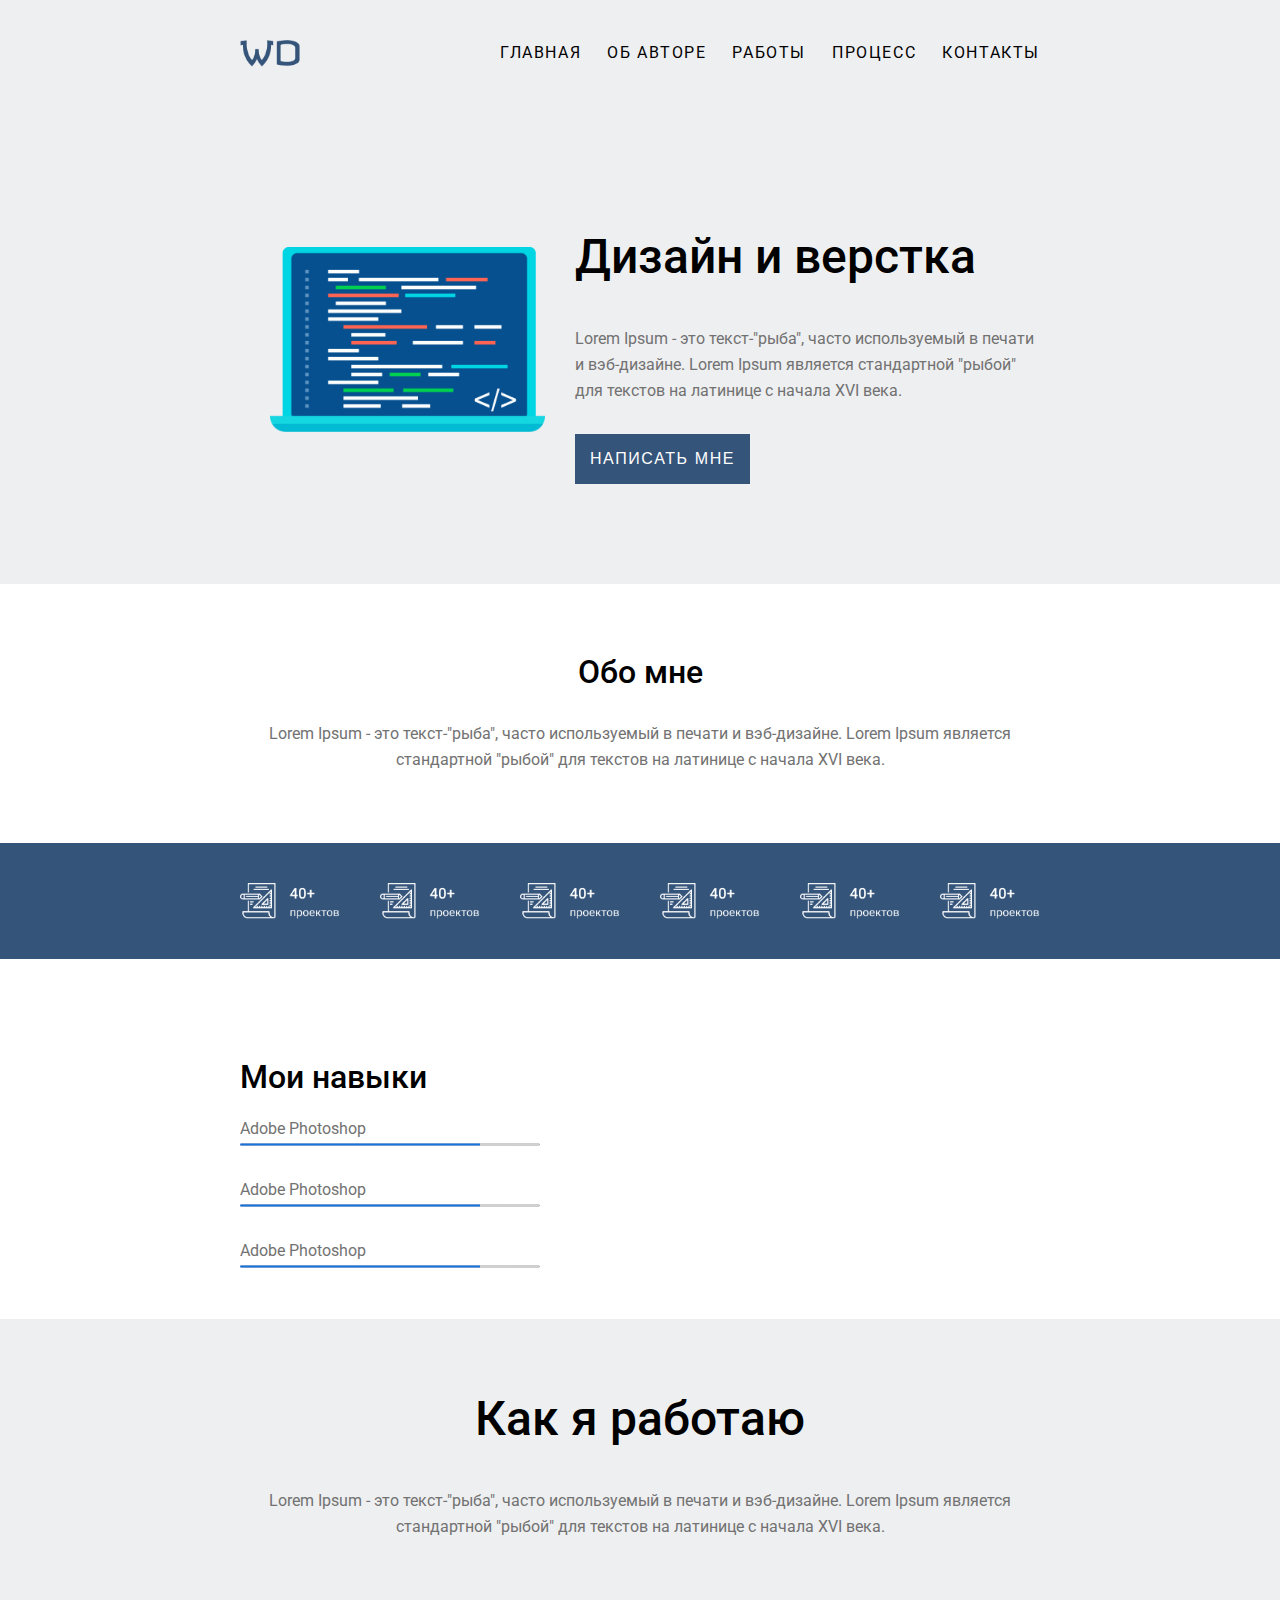
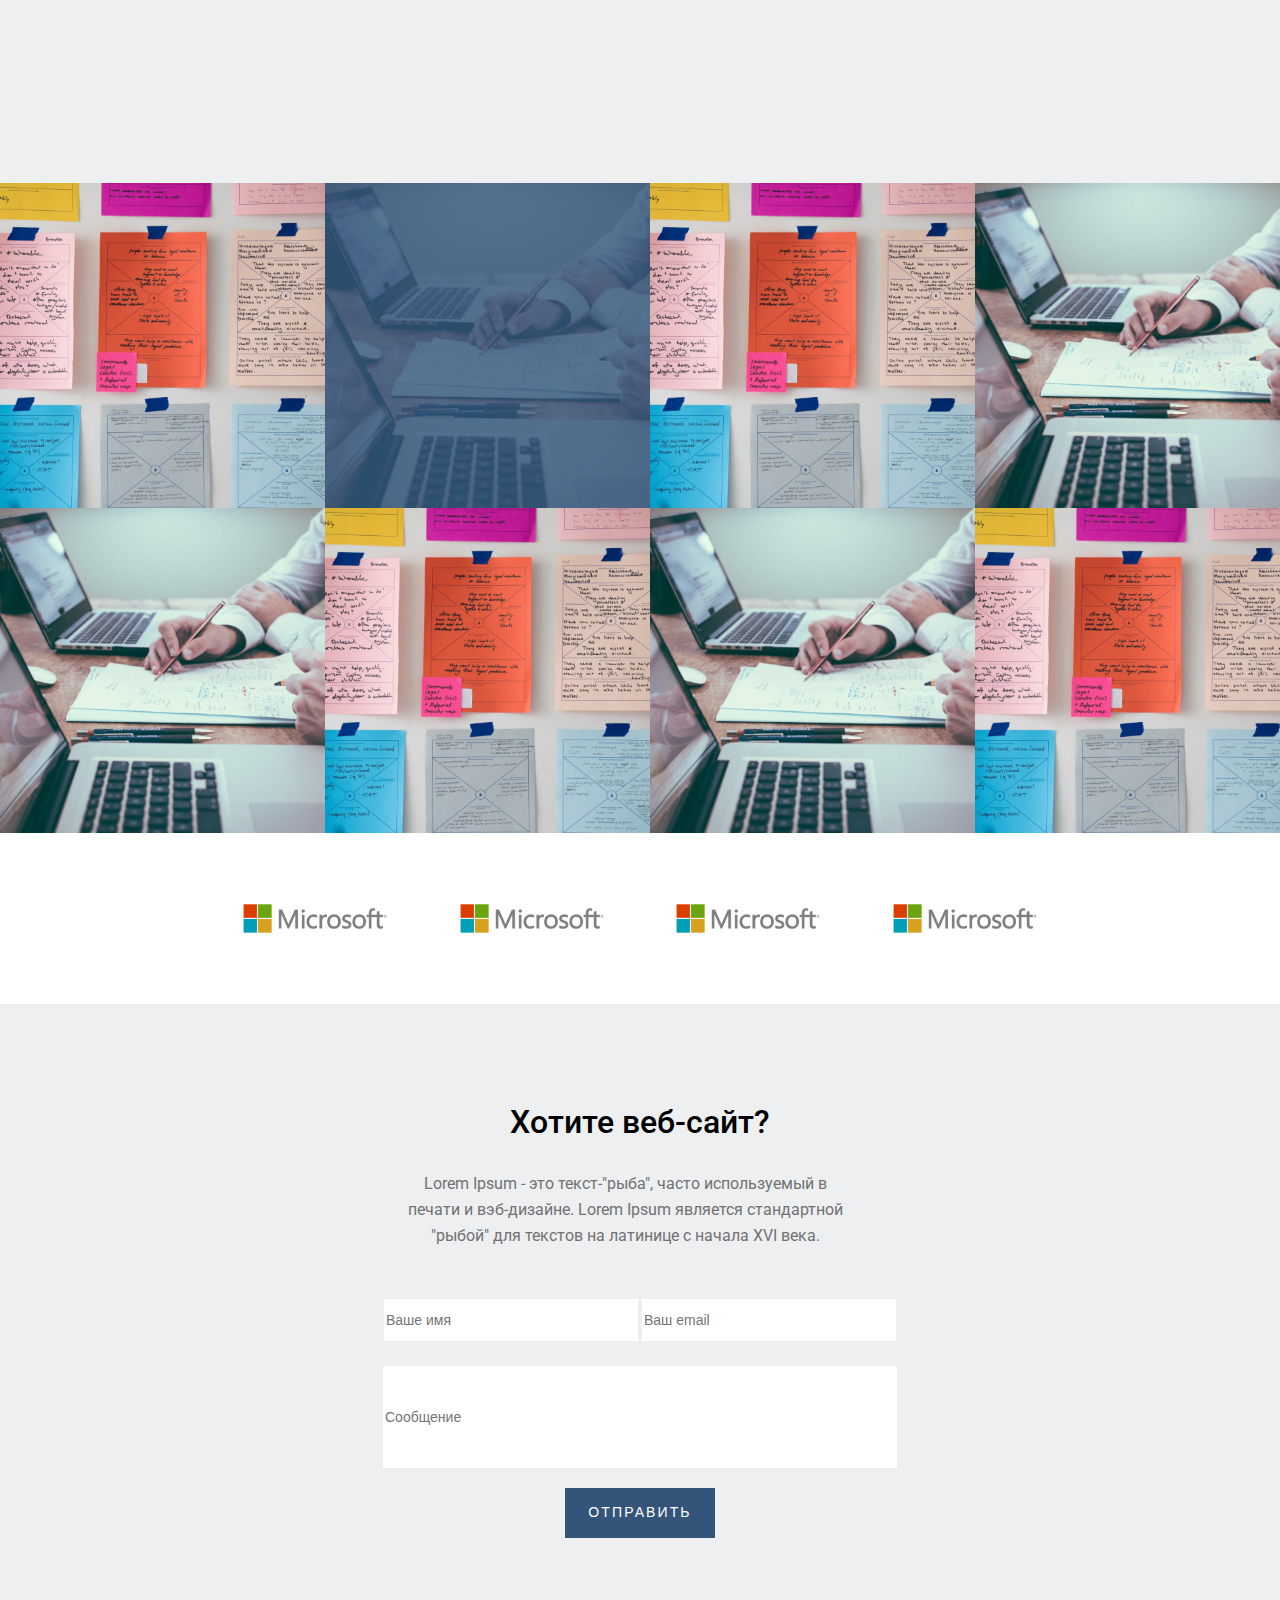
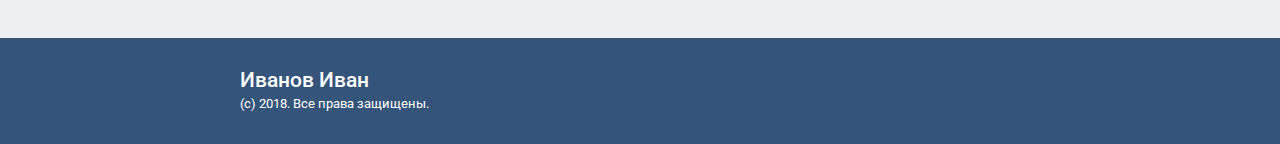
==== index.html @ e1730a30 "PR4" ====
<!DOCTYPE html>
<html lang="en">
<head>
    <meta charset="UTF-8">
    <meta name="viewport" content="width=device-width, initial-scale=1.0">
    <title>Pavel</title>
    <link rel="stylesheet" href="css/reset.css">
    <link rel="stylesheet" href="css/style.css">
    <link href="https://fonts.googleapis.com/css2?family=Roboto:ital,wght@0,100;0,300;0,400;0,500;0,700;0,900;1,100;1,300;1,400;1,500;1,700;1,900&display=swap" rel="stylesheet">
    <link rel="stylesheet" href="https://use.fontawesome.com/releases/v5.15.0/css/all.css" integrity="sha384-OLYO0LymqQ+uHXELyx93kblK5YIS3B2ZfLGBmsJaUyor7CpMTBsahDHByqSuWW+q" crossorigin="anonymous">
    <link rel="stylesheet" href="css/media.css">
    <link rel="stylesheet" href="https://cdnjs.cloudflare.com/ajax/libs/animate.css/4.1.1/animate.min.css"/>
</head>
<body>
    <header>
        <div class="mx_wd">
        <nav>
            <img src="img/WD.png" alt="" data-wow-iteration="infinite" class="wh1 wow animate__pulse">
            <ul>
                <li><a href="">ГЛАВНАЯ</a></li>
                <li><a href="#avtor">ОБ АВТОРЕ</a></li>
                <li><a href="#job">РАБОТЫ</a></li>
                <li><a href="#process">ПРОЦЕСС</a></li>
                <li><a href="#contact">КОНТАКТЫ</a></li>
            </ul>
        </nav>
        <div class="headform">
            <img src="img/comp.png" alt="" data-wow-iteration="infinite" class="wh1 wow animate__swing">
            <div class="headform1">
                <h1>Дизайн и верстка</h1>
                <p>Lorem Ipsum - это текст-"рыба", часто используемый в печати и вэб-дизайне. Lorem Ipsum является стандартной "рыбой" для текстов на латинице с начала XVI века.</p>
                <button>НАПИСАТЬ МНЕ</button>
            </div>
        </div>
    </div>
    </header>
    <section class="mx_wd">
        <div class="about">
            <h2>Обо мне</h2>
            <p>Lorem Ipsum - это текст-"рыба", часто используемый в печати и вэб-дизайне. Lorem Ipsum является стандартной "рыбой" для текстов на латинице с начала XVI века.</p>
        </div>
    </section>
    <section class="section2"> 
        <div class="mx_wd">
            <div class="section2_1">
                <img src="img/project.png" alt="">
                <img src="img/project.png" alt="">
                <img src="img/project.png" alt="">
                <img src="img/project.png" alt="">
                <img src="img/project.png" alt="">
                <img src="img/project.png" alt="">
            </div>
        </div>
    </section>
    <section class="mx_wd">
        <div class="section3">
            <div class="section3_1">
                <h2>Мои навыки</h2>
                <p>Adobe Photoshop</p>
                <progress max="100" value="80"></progress>
                <p>Adobe Photoshop</p>
                <progress max="100" value="80"></progress>
                <p>Adobe Photoshop</p>
                <progress max="100" value="80"></progress>
            </div>
            <img src="img/person.png" alt="" class="wow animate__backInRight">
        </div>
    </section>
    <section class="section4">
        <div class="mx_wd">
            <h2>Как я работаю</h2>
            <p>Lorem Ipsum - это текст-"рыба", часто используемый в печати и вэб-дизайне. Lorem Ipsum является стандартной "рыбой" для текстов на латинице с начала XVI века.</p>
            <video src="video/work.mp4" alc="Видео" controls="autoplay" class="wow animate__bounceInUp"></video>
        </div>
    </section>
    <section class="collage">
        <div class="collage1">
            <img src="img/collage/Rectangle 7.png" alt="">
            <img src="img/collage/Rectangle 7.1.png" alt="">
            <img src="img/collage/Rectangle 7.2.png" alt="">
            <img src="img/collage/Rectangle 7.3.png" alt="">
        </div>
        <div class="collage2">
            <img src="img/collage/Rectangle 7.7.png" alt="">
            <img src="img/collage/Rectangle 7.4.png" alt="">
            <img src="img/collage/Rectangle 7.5.png" alt="">
            <img src="img/collage/Rectangle 7.6.png" alt="">
        </div>
        <div class="mx_wd">
            <div class="collage3">
                <img src="img/ms.png" alt="">
                <img src="img/ms.png" alt="">
                <img src="img/ms.png" alt="">
                <img src="img/ms.png" alt="">
            </div>
        </div>
    </section>
    <section class="forms">
        <div class="mx_wd">
            <div class="forma">
                <h2>Хотите веб-сайт?</h2>
                <p>Lorem Ipsum - это текст-"рыба", часто используемый в печати и вэб-дизайне. Lorem Ipsum является стандартной "рыбой" для текстов на латинице с начала XVI века.</p>
                <div>
                    <input type="text" placeholder="Ваше имя">
                    <input type="text" placeholder="Ваш email"> <br>
                    <input type="text" placeholder="Сообщение" id="textar"> <br>
                    <button>ОТПРАВИТЬ</button>
                </div>
            </div>
        </div>
    </section>
    <footer>
        <div class="mx_wd">
            <div class="pad">
                <div>
                    <h2>Иванов Иван</h2>
                    <p>(с) 2018. Все права защищены. </p>
                </div>
                <div class="icons">
                    <i class="fab fa-vk"></i>
                    <i class="fab fa-vk"></i>
                    <i class="fab fa-vk"></i>
                </div>
            </div>
        </div>
    </footer>
    <script src="https://cdnjs.cloudflare.com/ajax/libs/wow/1.1.2/wow.min.js"></script>
    <script src="js/main.js"></script>
</body>
</html>
---- css/style.css ----
html {
    font-family: 'Roboto', sans-serif;
    scroll-behavior: smooth;
}
header {
    background: #EEEFF1;
}
.mx_wd {
    max-width: 800px;    
    margin-left: auto;
    margin-right: auto;
}
nav {
    display: flex;
    padding-top: 40px;
    font-style: bold;
    font-weight: normal;
    font-size: 16px;
    line-height: 26px;
    letter-spacing: 0.1em;
    color: #000000;
    margin-bottom: 150px;
    
}
nav a {
    font-style: bold;
    font-weight: normal;
    font-size: 16px;
    line-height: 26px;
    letter-spacing: 0.1em;
    color: #000000;
    text-decoration: none;
}
nav a:hover {
    font-size: 24px; /* Размер шрифта */
    font-weight: bold; /* Жирное начертание */
    color: #34547A;
    transform: scale(1.1);
}
ul {
    display: flex;
    width: 700px;
    flex-direction: row;
    justify-content: space-between;
    align-items: center;
}
nav img {
    width: 60px;
    margin-right: 200px;
}
.headform {
    display: flex;
    padding-bottom: 100px;
}
.headform img {
    width: 275px;
    height: 185px;
    margin: 30px;
}
.headform1 h1 {
    font-style: normal;
font-weight: 500;
font-size: 48px;
line-height: 79px;
margin-bottom: 30px;
color: #000000;
animation: alan 3s;
}

.headform1 p {
    font-style: normal;
font-weight: normal;
font-size: 16px;
line-height: 26px;
color: #727272;
margin-bottom: 30px;
}
.headform1 button {
    background: #34547A;
    font-style: normal;
    font-weight: normal;
    font-size: 16px;
    line-height: 26px;
    text-align: center;
    letter-spacing: 0.1em;
    color: #FFFFFF;
    border: 0px solid;
    width: 175px;
    height: 50px;
}
.headform1 button:hover {
    box-shadow: 0 12px 16px 0 rgba(0,0,0,0.24), 0 17px 50px 0 rgba(0,0,0,0.19);
    font-weight: bold;
}
.about {
    text-align: center;
    margin: 70px 0px;
}
.about h2 {
    font-style: normal;
    font-weight: 500;
    font-size: 32px;
    line-height: 37px;
    text-align: center;
    margin-bottom: 30px;
    color: #000000;
}
.about p {
    font-style: normal;
    font-weight: normal;
    font-size: 16px;
    line-height: 26px;
    text-align: center;
    color: #727272;
}
.section2 {
    background-color: #34547A;
    padding: 40px 0px;
}
.section2 img {
    width: 100px;
}
.section2_1 {
    display: flex;
    justify-content: space-between;
}
.section3_1 h2 {
    font-style: normal;
    font-weight: 500;
    font-size: 32px;
    line-height: 37px;
    color: #000000;
}
.section3 {
    display: flex;
    width: 1000px;
    margin-top: 80px;
}
.section3 img {
    width: 300px;
    margin-left: 80px;
    height: 250px;
}
.section3_1 {
    margin: 20px 0px;
}
.section3_1 h2 {
    margin-bottom: 20px;
}
.section3_1 p {
    font-style: normal;
    font-weight: normal;
    font-size: 16px;
    line-height: 26px;
    color: #727272;
}
progress {
    height: 5px;
    width: 300px;
    margin-bottom: 30px;
}
.section4 {
    text-align: center;
    padding: 60px 0px;
    background-color: #EEEFF1;
}
.section4 h2 {
font-style: normal;
font-weight: 500;
font-size: 48px;
line-height: 79px;
margin-bottom: 30px;
color: #000000;
}

.section4 p {
    font-style: normal;
font-weight: normal;
font-size: 16px;
line-height: 26px;
color: #727272;
margin-bottom: 30px;
}
.collage1 {
    display: flex;
}
.collage2 {
    display: flex;
}
.collage img {
    width: 325px;
}
.collage3 {
    display: flex;
    justify-content: space-between;
    align-items: center;
    padding: 50px 0px;
}
.collage3 img {
    width: 150px;
}
.forms {
    background: #EEEFF1;
    padding: 100px 0px;
}
.forms h2 {
    font-style: normal;
    font-weight: 500;
    font-size: 32px;
    line-height: 37px;
    text-align: center;
    color: #000000;
    margin-bottom: 30px;
}
.forms p {
    font-style: normal;
    font-weight: normal;
    font-size: 16px;
    line-height: 26px;
    text-align: center;
    width: 450px;
    margin-left: 20%;
    color: #727272;
    margin-bottom: 50px;
}
.forms input {
    background: #FFFFFF;
    color: #5F5D5D;
    width: 250px;
    height: 40px;
    font-style: normal;
    font-weight: normal;
    font-size: 14px;
    line-height: 23px;
    border: 0px solid;
    
}
#textar {
    margin-top: 25px;
    background: #FFFFFF;
    color: #5F5D5D;
    width: 510px;
    height: 100px;
    font-style: normal;
    font-weight: normal;
    font-size: 14px;
    line-height: 23px;
    border: 0px solid;  
}
.forms button {
    margin-top: 20px;
    background: #34547A;
    border: 0px solid;
    font-style: normal;
    font-weight: normal;
    font-size: 14px;
    line-height: 23px;
    text-align: center;
    letter-spacing: 0.15em;
    color: #FFFFFF;
    width:150px;
    height: 50px;
}
.forms button:hover {
    box-shadow: 0 12px 16px 0 rgba(0,0,0,0.24), 0 17px 50px 0 rgba(0,0,0,0.19);
    font-weight: bold;
}
.forma {
    text-align: center;
}
footer {
    background: #34547A;
    padding: 30px 0px;
    
}
footer h2 {
    font-style: normal;
    font-weight: 500;
    font-size: 21px;
    line-height: 25px;
    color: #FFFFFF;
}
footer p {
    font-style: normal;
    font-weight: normal;
    font-size: 13px;
    line-height: 21px;
    color: #FFFFFF;
}

.pad {
    display: flex;
}
.pad div {
    width: 400px;
}
.icons i {
    width: 50px;
}
@keyframes alan {
        from {
            margin-top: 100%;
            width: 300%;
          }
        
          50% {
            margin-top: 50%;
            width: 200%;
          }
        
          to {
            margin-top: 0%;
            width: 100%;
          }
}
---- css/media.css ----
@media (max-width:375px) {
    header {
        max-width: 325px;
    }
    .mx_wd {
        max-width: 325px;
        margin-left: auto;
        margin-right: auto;
    }
    nav {
        padding-top: 10px;
        font-size: 7px;  
    }
    ul {
        display: flex;
        flex-direction: column;
        justify-content: center;
        align-items: center;
    }
    nav img {
        width: 70px;
        height: 50px;
        margin-right: 20px;
        margin-left: 10px;
    }
    .headform {
        display: flex;
        flex-direction: column;
        justify-content: center;
        align-items: center;
        padding-bottom: 10px;
        width: 300px;
        text-align: center;
        margin-left: 10px;
    }
    .headform img {
        width: 275px;
        height: 185px;
        margin: 0px;
    }
    .headform1 h1 {
    font-size: 28px;
    margin-bottom: 30px;
    }
    .headform1 p {
    font-size: 10px;
    margin-bottom: 30px;
    }
    .about {
        display: flex;
        flex-direction: column;
        justify-content: center;
        max-width: 275px;
    }
    .about h1 {
        font-size: 22px;
    }
    .about p {
    font-size: 10px;

    }
    .section2 {
        width: 325px;
    }
    .section2 img {
        width: 50px;
    }
    .section2_1 {
        display: flex;
        
    }
    .section3_1 h1 {
        font-size: 25px;
    }
    .section3 {
        display: flex;
        flex-direction: column;
        width: 325px;
    }
    .section3 img {
        width: 275px;
        margin-left: 0px;
        height: 225px;
    }
    .section3_1 {
        margin: 0px 0px;
    }
    .section3_1 h1 {
        margin-bottom: 20px;
    }
    .section3_1 p {
        font-size: 10px;
    }
    progress {
        height: 5px;
        width: 274px;
        margin-bottom: 30px;
    }
    .section4 {
        text-align: center;
        padding: 60px 0px;
        background-color: #EEEFF1;
        width: 325px;
    }
    .section4 h1 {
    font-size: 28px;
    margin-bottom: 30px;
    }
    
    .section4 p {
    font-size: 12px;
    margin-bottom: 30px;
    }
    .collage1 {
        display: flex;
    }
    .collage2 {
        display: flex;
    }
    .collage img {
        width: 81px;
    }
    .collage3 {
        display: flex;
        justify-content: center;
    }
    .collage3 img {
        width: 40px;
    }
    .forms {
        background: #EEEFF1;
        padding: 100px 0px;
        width: 325px;
    }
    .forms h1 {
        font-size: 22px;
    }
    .forms p {
        font-size: 10px;
        margin-left: 0px;
        width: 325px;
    }
    .forma {
        text-align: center;
    }
    footer {
        background: #34547A;
        padding: 10px 0px;
        width: 325px;
        
    }
    footer h1 {
        font-size: 14px;

    }
    footer p {
        font-size: 9px;
    }
    
    .pad {
        display: flex;
        justify-content: center;
        align-items: center;
    }
    .pad div {
        width: 325px;
    }
}

@media (max-width:750px) {
    html {
        font-family: 'Roboto', sans-serif;
    }
    header {
        max-width: 400px;
    }
    .mx_wd {
        max-width: 740px;
        margin-left: 50px;
        margin-right: 5px;
    }
    nav {
        padding-top: 10px;
        font-size: 7px;  
    }
    ul {
        display: flex;
        flex-direction: column;
        justify-content: center;
        align-items: center;
    }
    nav img {
        width: 70px;
        height: 50px;
        margin-right: 20px;
        margin-left: 10px;
    }
    .headform {
        display: flex;
        flex-direction: column;
        justify-content: center;
        align-items: center;
        padding-bottom: 10px;
        width: 300px;
        text-align: center;
        margin-left: 10px;
    }
    .headform img {
        width: 275px;
        height: 185px;
        margin: 0px;
    }
    .headform1 h1 {
    font-size: 28px;
    margin-bottom: 30px;
    }
    .headform1 p {
    font-size: 10px;
    margin-bottom: 30px;
    }
    .about {
        display: flex;
        flex-direction: column;
        justify-content: center;
        max-width: 275px;
    }
    .about h1 {
        font-size: 22px;
        margin-left: 0px;
    }
    .about p {
    font-size: 10px;

    }
    .section2 {
        width: 325px;
    }
    .section2 img {
        width: 50px;
    }
    .section2_1 {
        display: flex;
        
    }
    .section3_1 h1 {
        font-size: 25px;
    }
    .section3 {
        display: flex;
        flex-direction: column;
        width: 325px;
    }
    .section3 img {
        width: 275px;
        margin-left: 0px;
        height: 225px;
    }
    .section3_1 {
        margin: 0px 0px;
    }
    .section3_1 h1 {
        margin-bottom: 20px;
    }
    .section3_1 p {
        font-size: 10px;
    }
    progress {
        height: 5px;
        width: 274px;
        margin-bottom: 30px;
    }
    .section4 {
        text-align: center;
        padding: 60px 0px;
        background-color: #EEEFF1;
        width: 325px;
    }
    .section4 h1 {
    font-size: 28px;
    margin-bottom: 30px;
    }
    
    .section4 p {
    font-size: 12px;
    margin-bottom: 30px;
    }
    .collage1 {
        display: flex;
    }
    .collage2 {
        display: flex;
    }
    .collage img {
        width: 81px;
    }
    .collage3 {
        display: flex;
        justify-content: center;
    }
    .collage3 img {
        width: 40px;
    }
    .forms {
        background: #EEEFF1;
        padding: 100px 0px;
        width: 325px;
    }
    .forms h1 {
        font-size: 22px;
    }
    .forms p {
        font-size: 10px;
        margin-left: 0px;
        width: 325px;
    }
    .forma {
        text-align: center;
    }
    footer {
        background: #34547A;
        padding: 10px 0px;
        width: 325px;
        
    }
    footer h1 {
        font-size: 14px;

    }
    footer p {
        font-size: 9px;
    }
    
    .pad {
        display: flex;
        justify-content: center;
        align-items: center;
    }
    .pad div {
        width: 325px;
    }
}
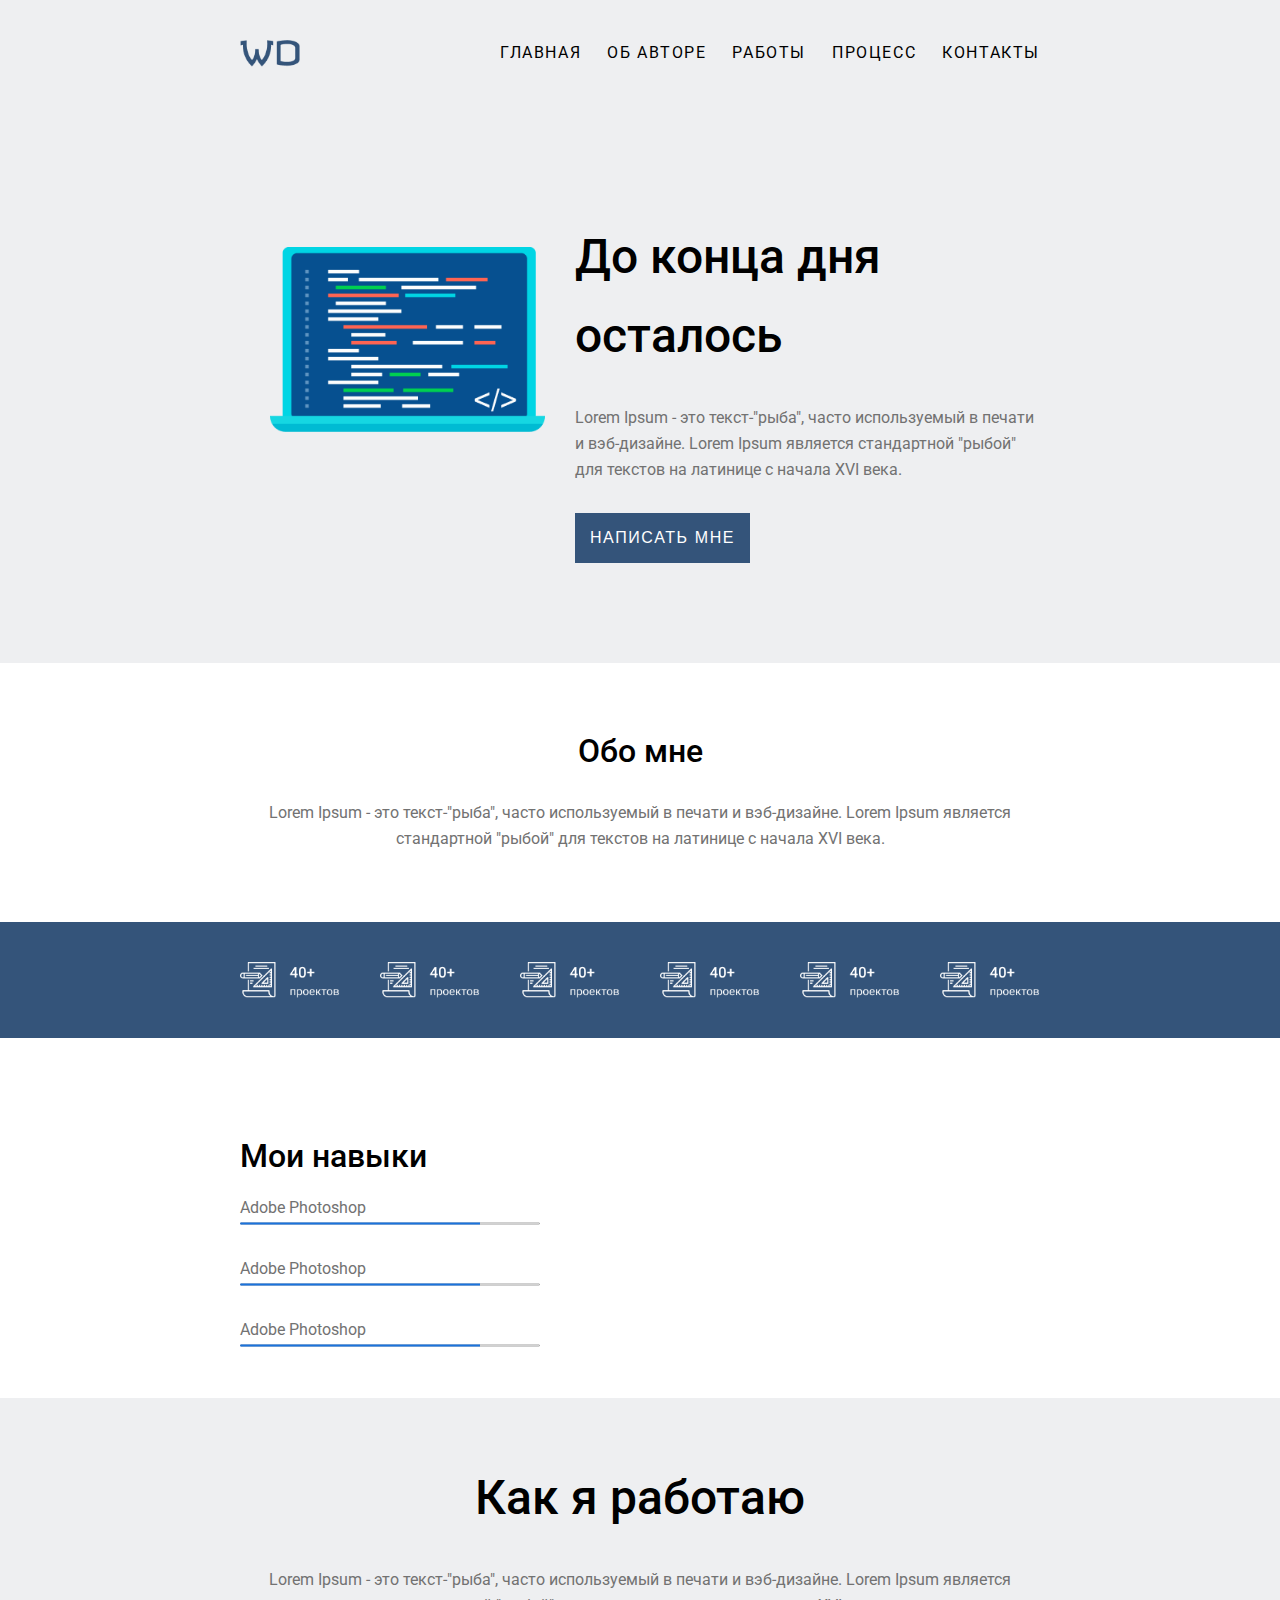
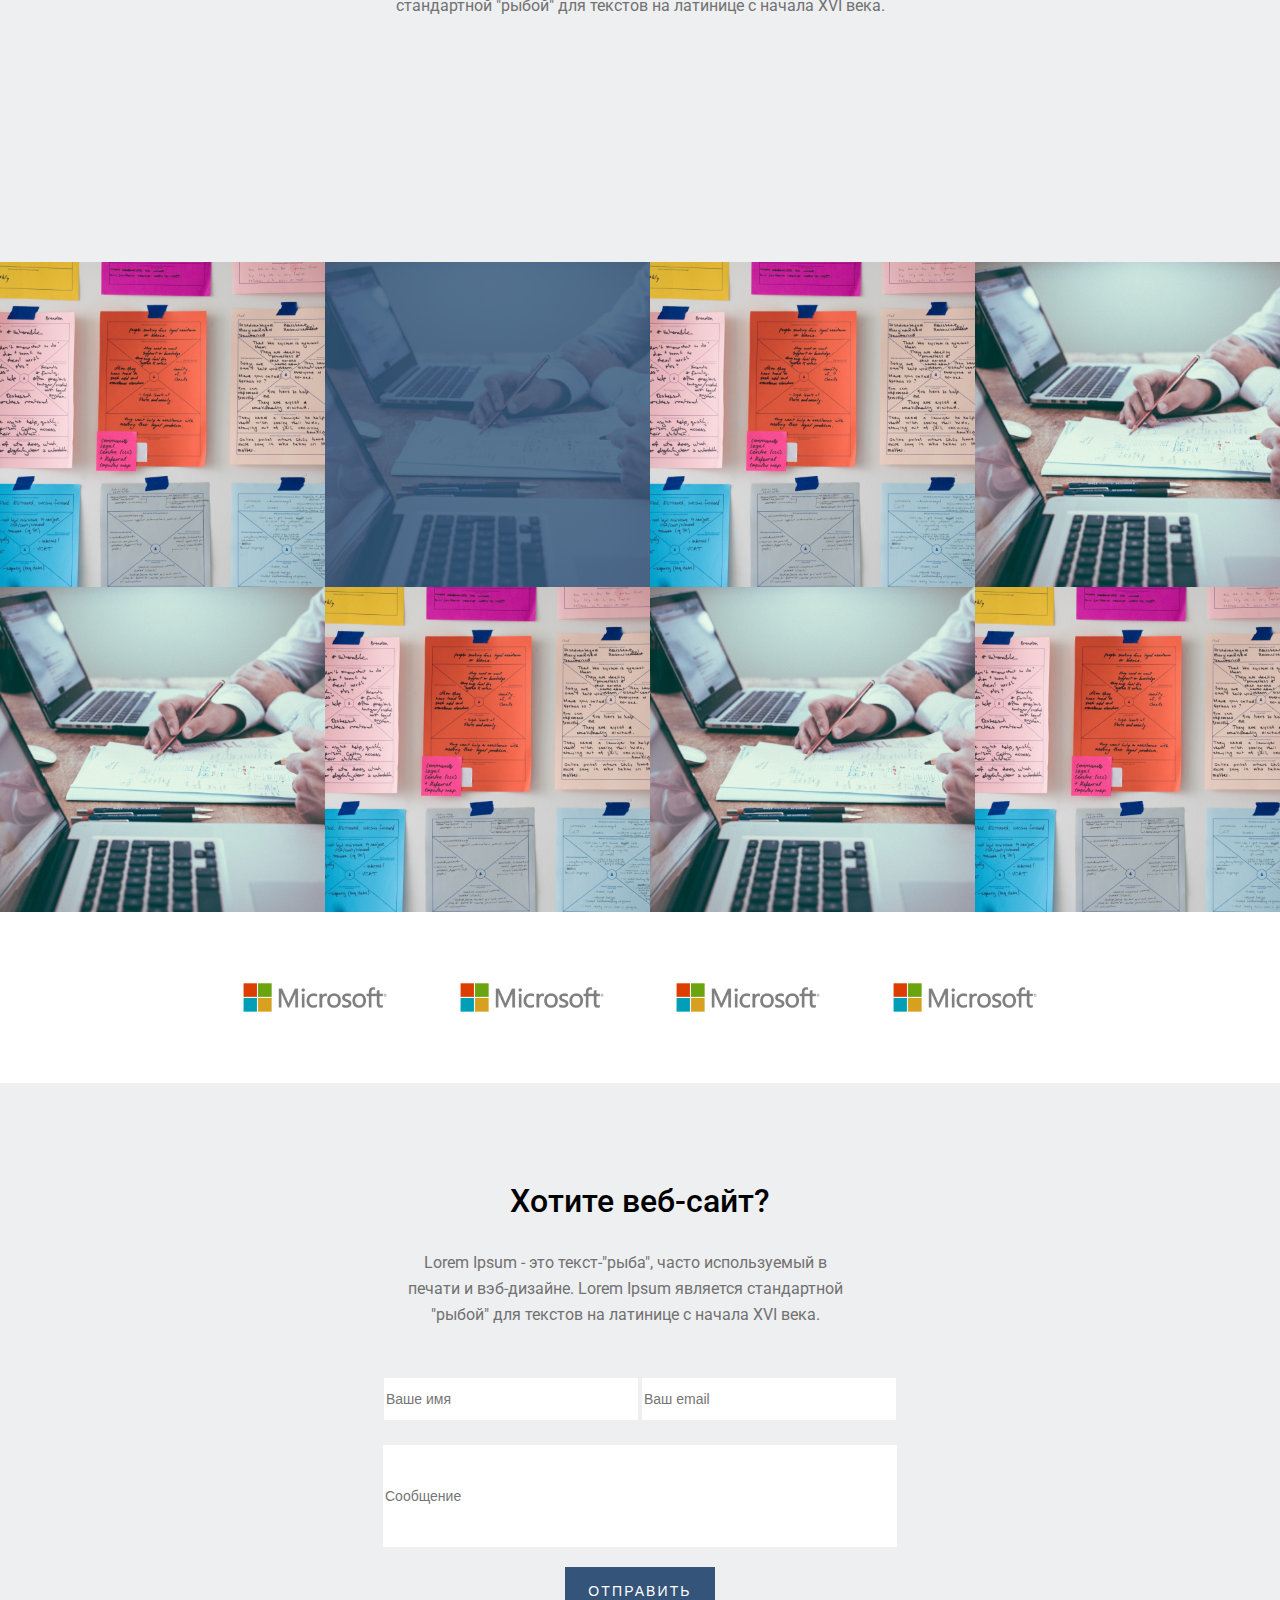
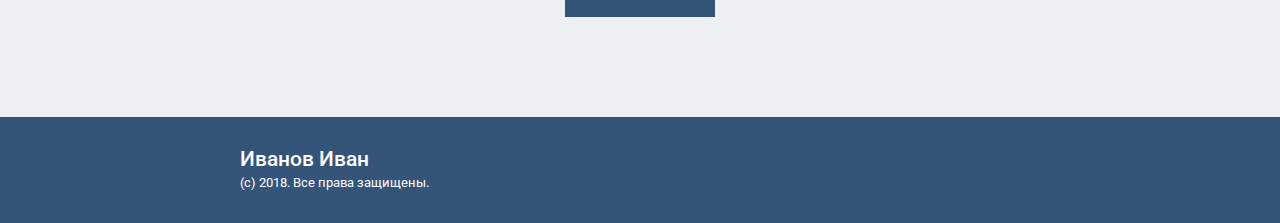
==== commit 36b941ea: "PR6" ====
--- a/index.html
+++ b/index.html
@@ -27,7 +27,11 @@
         <div class="headform">
             <img src="img/comp.png" alt="" data-wow-iteration="infinite" class="wh1 wow animate__swing">
             <div class="headform1">
-                <h1>Дизайн и верстка</h1>
+                <h1>До конца дня осталось <br>
+                <samp id="da"></samp>
+                <samp id="h"></samp>
+                <samp id="m"></samp>
+                <samp id="s"></samp></h1>
                 <p>Lorem Ipsum - это текст-"рыба", часто используемый в печати и вэб-дизайне. Lorem Ipsum является стандартной "рыбой" для текстов на латинице с начала XVI века.</p>
                 <button>НАПИСАТЬ МНЕ</button>
             </div>
